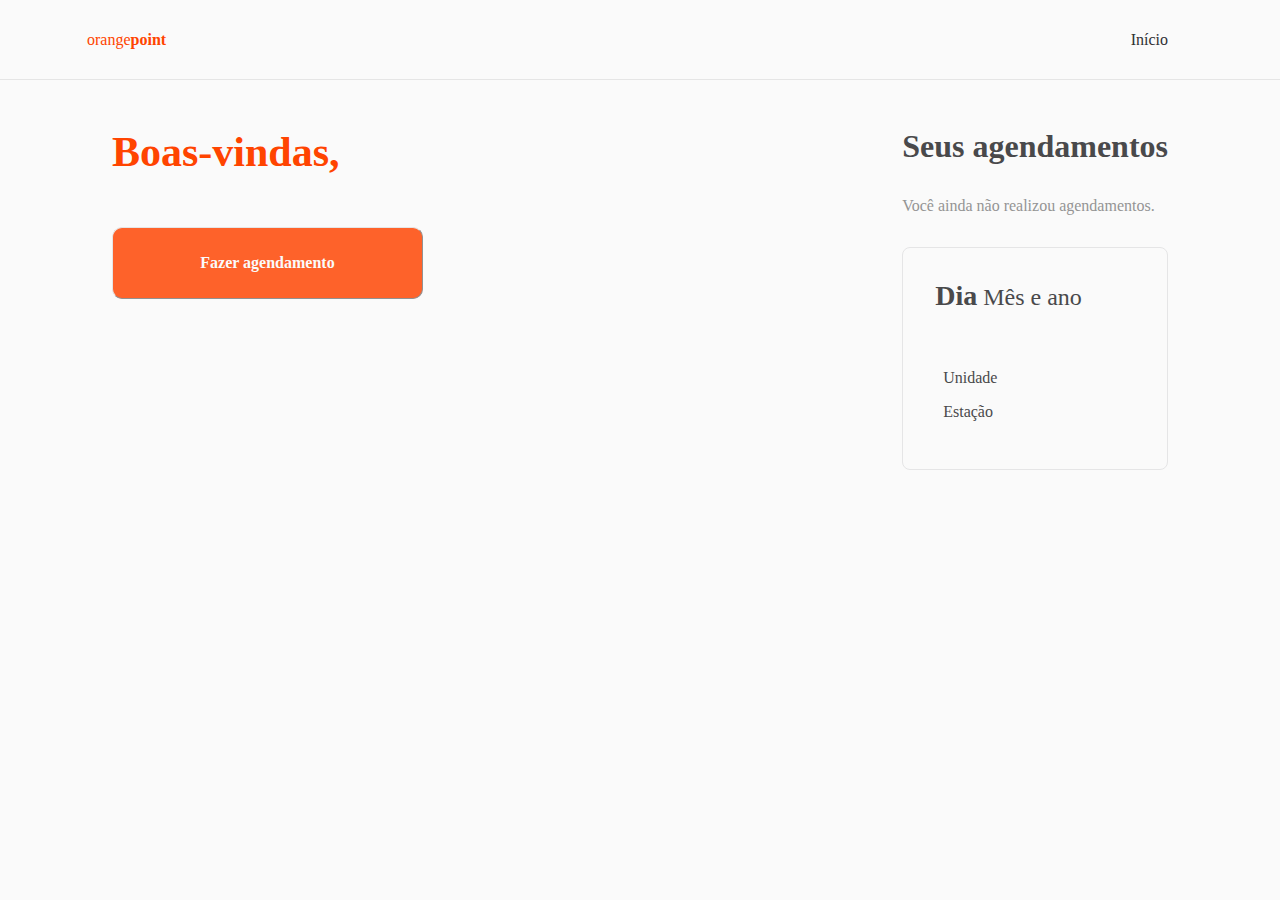
==== welcome/welcome.html @ fdc2ccdf "merge front" ====
<!DOCTYPE html>
<html lang="pt-br">
  <head>
    <meta charset="UTF-8" />
    <meta http-equiv="X-UA-Compatible" content="IE=edge" />
    <meta name="viewport" content="width=device-width, initial-scale=1.0" />
    <link rel="stylesheet" href="style-welcome.css" />
    <link
      rel="shortcut icon"
      href="../assets/images/favicon.svg"
      type="image/x-icon"
    />
    <title>Bem-vindo</title>
    <!--  Icons -->
    <link rel="stylesheet" href="../assets/icons/style.css" />
  </head>
  <body>
    <header id="header">
      <nav class="container">
        <div class="logo-op">
          <i class="icon-Size-32px"></i>
          <a class="logo" href="#">orange<strong>point</strong></a>
        </div>
        <!-- menu -->
        <div class="menu">
          <ul class="grid">
            <li><a class="title" href="../welcome/welcome.html">Início</a></li>
            <li>
              <a class="title" href="../login/index-login.html" id="leave"
                >Sair</a
              >
              <a class="icon-TypeLogout" href="../login/index-login.html"></a>
            </li>
          </ul>
        </div>
        <!-- menu icons -->
        <div class="toggle icon-TypeMenu"></div>
        <div class="toggle icon-TypeX"></div>
      </nav>
    </header>
    <main>
      <div class="welcome-container">
        <div class="container">
          <h1 class="acess">Boas-vindas, <span id="nome-usuario"></span></h1>
          <button onclick="acessoFazerBooking()" class="btn-makebooking">
            Fazer agendamento
          </button>
        </div>
        <div class="cards">
          <div class="container">
            <h3>Seus agendamentos</h3>
          </div>
          <div class="container">
            <p>Você ainda não realizou agendamentos.</p>
          </div>

          <div class="container">
            <div class="card">
              <div class="card-container">
                <div class="date">
                  <div class="menu-more">
                    <div class="dropdown">
                      <button onclick="myFunction()" class="dropbtn"></button>
                      <div id="myDropdown" class="dropdown-content">
                        <a href="#home"
                          ><span class="icon-TypeEdit"></span> Editar</a
                        >
                        <a href="#about"
                          ><span class="icon-TypeDelete"></span> Apagar</a
                        >
                      </div>
                    </div>
                  </div>
                  <div class="information">
                    <label>Dia<span> Mês e ano</span></label>
                  </div>
                  <div>
                    <p id="data_reserva"></p>
                  </div>
                </div>
                <div class="divider-1"></div>
                <div class="section">
                  <div class="information">
                    <i class="icon-TypePlace" id="icon-confirmation"></i>
                    <h4>Unidade</h4>
                  </div>
                  <div>
                    <p id="unidade_negocio"></p>
                  </div>

                  <div class="information">
                    <i class="icon-TypeWork" id="icon-confirmation"></i>
                    <h4>Estação</h4>
                  </div>
                  <div>
                    <p id="estacao_trabalho"></p>
                  </div>
                </div>
              </div>
            </div>
          </div>
        </div>
      </div>
    </main>
    <script src="welcome.js"></script>
  </body>
</html>
---- welcome/style-welcome.css ----
/*======= RESET ============================*/
* {
  margin: 0;
  padding: 0;
  box-sizing: border-box;
}

ul {
  list-style: none;
}

a {
  text-decoration: none;
}

/*======= VARIABLES ============================*/
:root {
  --header-height: 5rem;

  /* colors */
  --hue: 16;
  /* HSL color mode */
  --base-color: hsl(var(--hue) 100% 50%);
  --base-color-second: hsl(var(--hue) 99% 58%);
  --base-color-alt: hsl(var(--hue) 99% 68%);
  --title-color: hsl(var(--hue) 100% 50%);
  --text-color: hsl(240 1% 29%);
  --text-color-light: hsl(240 0% 58%);
  --text-color-active: hsl(240, 3%, 19%, 1);
  --body-color: hsl(0 0% 98%);
  --body-color-light: hsl(230 1% 90%);
  --button-color: hsl(240 22% 95%);
  --button-color-hover: hsl(100%, 50%);
  --card-background: hsl(240, 22%, 95%);

  /* fonts */
  --title-font-size: 2rem;
  --date-font-size: 1.5rem;
  --subtitle-font-size: 1.125rem;
  --label-font-size: 0.875rem;
  --input-font-size: 0.75rem;
  --body-font-size: 1rem;

  --body-font: 'Metropolis';
  --body-font-semibold: 'Metropolis-semibold';
  --body-font-bold: 'Metropolis-bold';
}

/*======= FONTS ============================*/

@font-face {
  font-family: 'metropolis';
  src: url(../assets/fonts/Metropolis-Regular.otf);
  font-style: normal;
  font-weight: 400;
}

@font-face {
  font-family: 'metropolis-semibold';
  src: url(../assets/fonts/Metropolis-SemiBold.otf);
  font-style: normal;
  font-weight: 600;
}

@font-face {
  font-family: 'metropolis-bold';
  src: url(../assets/fonts/Metropolis-Bold.otf);
  font-style: normal;
  font-weight: 700;
}

/*========= BASE ========*/

html {
  scroll-behavior: smooth;
}

body {
  font: 400 var(--body-font-size) var(--body-font);
  color: var(--text-color);
  background: var(--body-color);
  -webkit-font-smoothing: antialiased;
  margin-top: 8rem;
}

h1 {
  font: 700 var(--title-font-size) var(--body-font-bold);
  color: var(--title-color);
  text-align: left;
  margin-bottom: 3.1875rem;
}

h1.acess {
  width: 311px;
  max-width: 350px;
}

h3 {
  font: 700 var(--subtitle-font-size) var(--body-font-bold);
  color: var(--text-color);
  margin-bottom: 2rem;
}

h4 {
  font: 400 var(--label-font-size) var(--body-font);
  color: var(--text-color);
}

p {
  font: 400 var(--label-font-size) var(--body-font);
  color: var(--text-color-light);
}

label span {
  font: 400 var(--subtitle-font-size) var(--body-font);
  color: var(--text-color);
}

label {
  font: 700 var(--date-font-size) var(--body-font);
  color: var(--text-color);
  margin-bottom: 2.5rem;
}

.title {
  font: 400 var(--subtitle-font-size) var(--body-font);
  color: var(--text-color-active);
}

button.btn-makebooking {
  background-color: var(--base-color-second);
  color: var(--body-color);
  height: 4.5rem;
  display: inline-flex;
  align-items: center;
  justify-content: center;
  width: 100%;
  padding: 1rem;
  font: 700 var(--body-font-size) var(--body-font-bold);
  border-radius: 10px;
  border-color: var(--body-color-light);
  border-width: 1px;
  transition: background 0.3s;
  background-image: url(../assets/icons/Plus.svg);
  background-position: 7% center;
  background-repeat: no-repeat;
  background-size: 24px;
}

button:hover {
  background-color: rgba(254, 68, 0, 1);
  color: var(--body-color);
  cursor: pointer;
}

button:active {
  box-shadow: inset -2px -2px 3px rgba(255, 255, 255, 0.6),
    inset 2px 2px 3px rgba(0, 0, 0, 0.6);
}

/*======= LAYOUT ========*/

.logo-op {
  display: flex;
  align-items: center;
}

.logo {
  font: 400 var(--body-font-size) var(--body-font);
  color: var(--title-color);
}

.logo strong {
  font: 700 var(--body-font-size) var(--body-font-bold);
}

.icon-Size-32px {
  font: 600 var(--body-font-size) var(--body-font-semibold);
  color: var(--base-color);
  padding-right: 7px;
}

.icon-TypeLogout {
  display: none;
  visibility: hidden;
}

#icon-confirmation {
  color: var(--base-color);
  margin-right: 0.5rem;
}

.container {
  margin-right: 2rem;
  margin-left: 2rem;
  margin-bottom: 32px;
}

.grid {
  display: grid;
  gap: 1.5rem;
}

.card {
  display: flex;
  flex-direction: column;
  max-width: 24rem;
  margin-bottom: 1.5rem;
  background: var(--body-color);
  border-radius: 0.5rem;
  padding: 2rem;
  border-color: var(--body-color-light);
  border-style: solid;
  border-width: 1px;
  margin-bottom: 8.75rem;
}

#header {
  border-bottom: 1px solid #e5e5e5;
  margin-bottom: 2rem;
  display: flex;
  height: var(--header-height);

  position: fixed;
  top: 0;
  left: 0;
  z-index: 100;
  background-color: var(--body-color);
  width: 100%;
}

.information {
  display: flex;
  margin-bottom: 1rem;
  align-items: center;
}

#header.scroll {
  /*quando quiser mudar a cor durante scroll*/
  box-shadow: 0px 0px 15px rgba(0, 0, 0, 0.15);
}

/*========= EDTI/DELETE =======*/
.divider-1 {
  height: 1px;
}

.dropdown a {
  font: 600 var(--label-font-size) var(--body-font-semibold);
  color: var(--text-color);
}

.dropdown span {
  color: var(--base-color);
}

.dropbtn {
  padding: 25px;
  border: none;
  border-radius: 50%;
  cursor: pointer;
  background-image: url(../assets/icons/more-vertical.svg);
  background-position: 50% center;
  background-repeat: no-repeat;
  background-size: 24px;
  background-color: var(--body-color);
}

.dropbtn:hover,
.dropbtn:focus {
  background-color: var(--body-color-light);
}

.dropdown {
  float: right;
  position: relative;
  display: inline-block;
}

.dropdown-content {
  display: none;
  position: absolute;
  background-color: var(--body-color);
  min-width: 160px;
  border-radius: 8px;
  overflow: auto;
  box-shadow: 0px 0px 15px rgba(0, 0, 0, 0.15);
  right: 0;
  z-index: 1;
}

.dropdown-content a {
  padding: 12px 16px;
  display: block;
}

.dropdown a:hover {
  background-color: var(--body-color-light);
  color: var(--base-color);
}

.show {
  display: block;
}
/*=========  NAVIGATION  ========= */
nav {
  height: var(--header-height);
  display: flex;
  align-items: center;
  justify-content: space-between;
  width: 100%;
}

nav ul li {
  text-align: center;
}

nav ul li a {
  transition: color 0.2s;
  position: relative;
}

nav ul li a:hover,
nav ul li a.active {
  font-weight: 600;
  color: var(--base-color);
  transform: translateY(-2px);
}

nav ul li a::after {
  content: '';
  width: 0%;
  height: 2px;
  background: var(--base-color);

  position: absolute;
  left: 0;
  bottom: -1rem;

  transition: width 0.2s;
}

nav ul li a:hover::after,
nav ul li a.active:hover {
  width: 100%;
}

nav .menu {
  opacity: 0;
  visibility: hidden;
  top: -20rem;
  transition: 0.2s;
}

nav .menu ul {
  display: none;
}

/* Mostrar Menu*/
nav.show .menu {
  opacity: 1;
  visibility: visible;

  background: var(--body-color);

  height: 100vh;
  width: 60%;

  position: fixed;
  top: 0;
  right: 0;

  display: grid;
  place-content: center;
}

nav.show .menu ul {
  display: grid;
}

nav.show ul.grid {
  gap: 2rem;
}

/* toggle menu */
.toggle {
  color: var(--base-color);
  font-size: 1.5rem;
  cursor: pointer;
}

nav .icon-TypeX {
  visibility: hidden;
  opacity: 0;

  position: absolute;
  top: -1.7rem;
  right: 1.7rem;

  transition: 0.2s;
}

nav.show div.icon-TypeX {
  visibility: visible;
  opacity: 1;
  top: 1.7rem;
}

/* Responsive */
/*========= MEDIA QUERIES ======================*/
/* extra large devices: 1200 > */
@media (min-width: 1200px) {
  :root {
    --title-font-size: 2.625rem;
    --subtitle-font-size: 2rem;
    --date-font-size: 1.75rem;
    --label-font-size: 1rem;
    --input-font-size: 0.875rem;
  }
  /* reusable classes */

  label span {
    font-size: 1.5rem;
  }

  nav.container {
    max-width: 1120px;
    margin-left: auto;
    margin-right: auto;
  }

  .welcome-container {
    display: flex;
    justify-content: space-between;
    max-width: 70rem;
    margin-right: auto;
    margin-left: auto;
  }

  .icon-TypeLogout {
    display: flex;
    opacity: 1;
    visibility: visible;
    color: var(--text-color);
  }

  #leave {
    display: none;
    visibility: hidden;
  }

  /* navigation */
  nav .menu {
    opacity: 1;
    visibility: visible;
    top: 0;
  }

  nav .menu ul {
    display: flex;
    gap: 2rem;
  }

  nav .menu ul li a.title {
    font: 400 1rem var(--body-font-bold);
    -webkit-font-smoothing: antialiased;
  }

  nav .menu ul li a.title.active {
    font-weight: bold;
    -webkit-font-smoothing: auto;
  }

  nav .icon-TypeMenu {
    display: none;
  }
}

/* large devices: tablet > */
@media only screen and (min-width: 425px) and (max-device-width: 1199px) {
  nav.show .menu {
    width: 40%;
  }

  h1.acess {
    width: 320px;
    max-width: 350px;
  }

  .welcome-container {
    max-width: 24rem;
    margin-left: auto;
    margin-right: auto;
  }
}
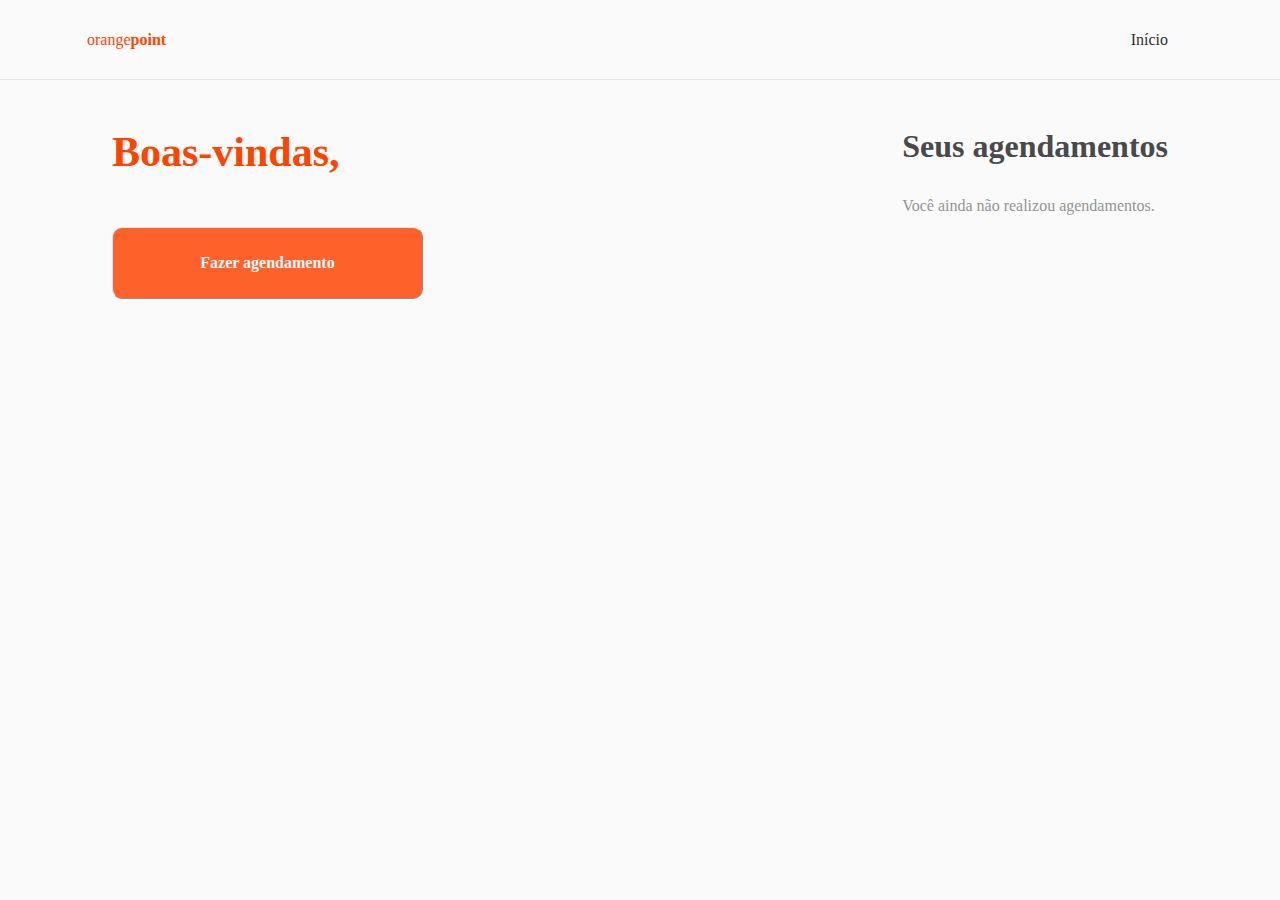
==== commit 2931c5eb: "desenvolvimento da tela de agendamentos feitos" ====
--- a/welcome/welcome.html
+++ b/welcome/welcome.html
@@ -50,12 +50,12 @@
           <div class="container">
             <h3>Seus agendamentos</h3>
           </div>
-          <div class="container">
+          <div class="container" id="sem_agendamentos">
             <p>Você ainda não realizou agendamentos.</p>
           </div>
 
-          <div class="container">
-            <div class="card">
+          <div id="reservas_realizadas" class="container">
+            <div id="card_hidden" class="card hidden">
               <div class="card-container">
                 <div class="date">
                   <div class="menu-more">
@@ -72,28 +72,19 @@
                     </div>
                   </div>
                   <div class="information">
-                    <label>Dia<span> Mês e ano</span></label>
-                  </div>
-                  <div>
-                    <p id="data_reserva"></p>
+                    <label id="data_reserva"></label>
                   </div>
                 </div>
                 <div class="divider-1"></div>
                 <div class="section">
                   <div class="information">
                     <i class="icon-TypePlace" id="icon-confirmation"></i>
-                    <h4>Unidade</h4>
-                  </div>
-                  <div>
-                    <p id="unidade_negocio"></p>
+                    <h4 id="unidade_negocio">Unidade</h4>
                   </div>
 
                   <div class="information">
                     <i class="icon-TypeWork" id="icon-confirmation"></i>
-                    <h4>Estação</h4>
-                  </div>
-                  <div>
-                    <p id="estacao_trabalho"></p>
+                    <h4 id="estacao_trabalho">Estação</h4>
                   </div>
                 </div>
               </div>
--- a/welcome/style-welcome.css
+++ b/welcome/style-welcome.css
@@ -11,6 +11,10 @@
 
 a {
   text-decoration: none;
+}
+
+.hidden {
+  display: none !important;
 }
 
 /*======= VARIABLES ============================*/
@@ -212,7 +216,7 @@
   border-color: var(--body-color-light);
   border-style: solid;
   border-width: 1px;
-  margin-bottom: 8.75rem;
+  margin-bottom: 1.75rem;
 }
 
 #header {
